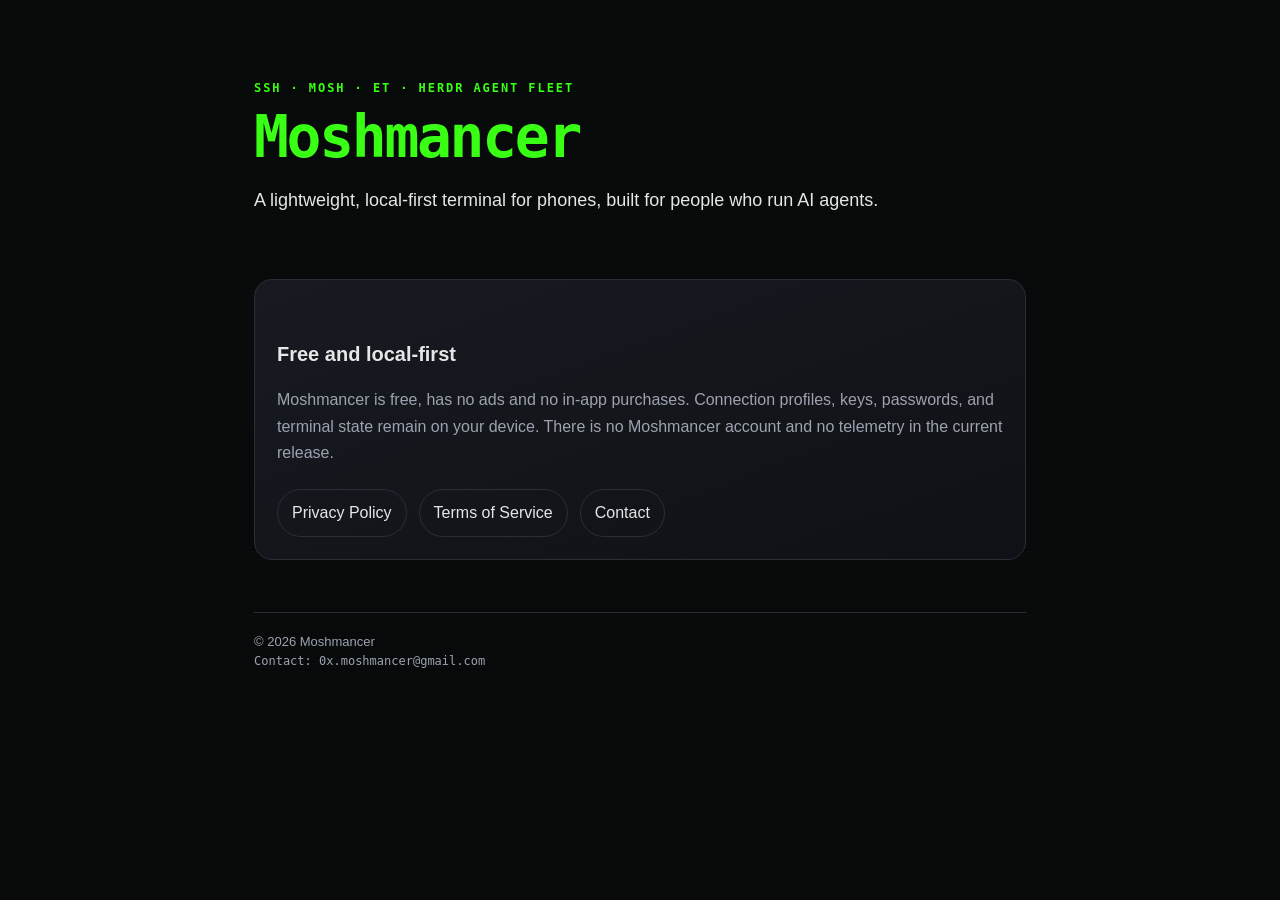
==== index.html @ 5819e2ba "Add Moshmancer public site and legal pages" ====
<!doctype html>
<html lang="en">
<head>
  <meta charset="utf-8">
  <meta name="viewport" content="width=device-width, initial-scale=1">
  <title>Moshmancer</title>
  <meta name="description" content="Moshmancer is a local-first SSH, Mosh, and ET terminal for AI agents.">
  <link rel="stylesheet" href="/assets/style.css">
</head>
<body>
<main class="wrap">
  <section class="hero">
    <div class="eyebrow">SSH · Mosh · ET · Herdr Agent Fleet</div>
    <h1>Moshmancer</h1>
    <p class="lede">A lightweight, local-first terminal for phones, built for people who run AI agents.</p>
  </section>
  <section class="card">
    <h2>Free and local-first</h2>
    <p>Moshmancer is free, has no ads and no in-app purchases. Connection profiles, keys, passwords, and terminal state remain on your device. There is no Moshmancer account and no telemetry in the current release.</p>
    <div class="links">
      <a href="/privacy/">Privacy Policy</a>
      <a href="/terms/">Terms of Service</a>
      <a href="mailto:0x.moshmancer@gmail.com">Contact</a>
    </div>
  </section>
  <footer>
    <div>© 2026 Moshmancer</div>
    <div class="meta">Contact: 0x.moshmancer@gmail.com</div>
  </footer>
</main>
</body>
</html>
---- assets/style.css ----
:root {
  color-scheme: dark;
  --bg: #08090b;
  --card: #121318;
  --border: #2a2e37;
  --text: #e6e6e6;
  --muted: #9ca3af;
  --neon: #39ff14;
  --cyan: #00ff9f;
}
* { box-sizing: border-box; }
html, body { margin: 0; padding: 0; }
body {
  background: var(--bg);
  color: var(--text);
  font: 16px/1.65 -apple-system, BlinkMacSystemFont, "Segoe UI", Roboto, "PingFang SC", "Noto Sans CJK SC", sans-serif;
}
body::before {
  content: "";
  position: fixed;
  inset: 0;
  pointer-events: none;
  background: repeating-linear-gradient(0deg, rgba(57,255,20,.018) 0 1px, transparent 1px 4px);
}
a { color: var(--cyan); text-decoration: none; }
a:hover { text-decoration: underline; }
.wrap { position: relative; max-width: 820px; margin: 0 auto; padding: 56px 24px 80px; }
.hero { padding: 24px 0 18px; }
.eyebrow { color: var(--neon); font: 700 12px/1.4 ui-monospace, SFMono-Regular, Menlo, monospace; letter-spacing: .16em; text-transform: uppercase; }
h1 { margin: 10px 0 8px; font: 800 clamp(32px, 8vw, 58px)/1.05 ui-monospace, SFMono-Regular, Menlo, monospace; color: var(--neon); letter-spacing: -.04em; }
h2 { margin: 36px 0 10px; font-size: 20px; color: var(--text); }
h3 { margin: 24px 0 8px; font-size: 16px; color: var(--neon); }
p, li { color: var(--muted); }
.lede { max-width: 680px; font-size: 18px; color: var(--text); }
.card { margin-top: 28px; padding: 22px; border: 1px solid var(--border); border-radius: 18px; background: linear-gradient(160deg, #171a21, #101116); }
.links { display: flex; flex-wrap: wrap; gap: 12px; margin-top: 22px; }
.links a { padding: 10px 14px; border: 1px solid var(--border); border-radius: 999px; color: var(--text); }
.links a:hover { border-color: var(--neon); text-decoration: none; }
.meta { color: var(--muted); font: 12px/1.5 ui-monospace, SFMono-Regular, Menlo, monospace; }
footer { margin-top: 52px; padding-top: 18px; border-top: 1px solid var(--border); color: var(--muted); font-size: 13px; }
code { color: var(--neon); }
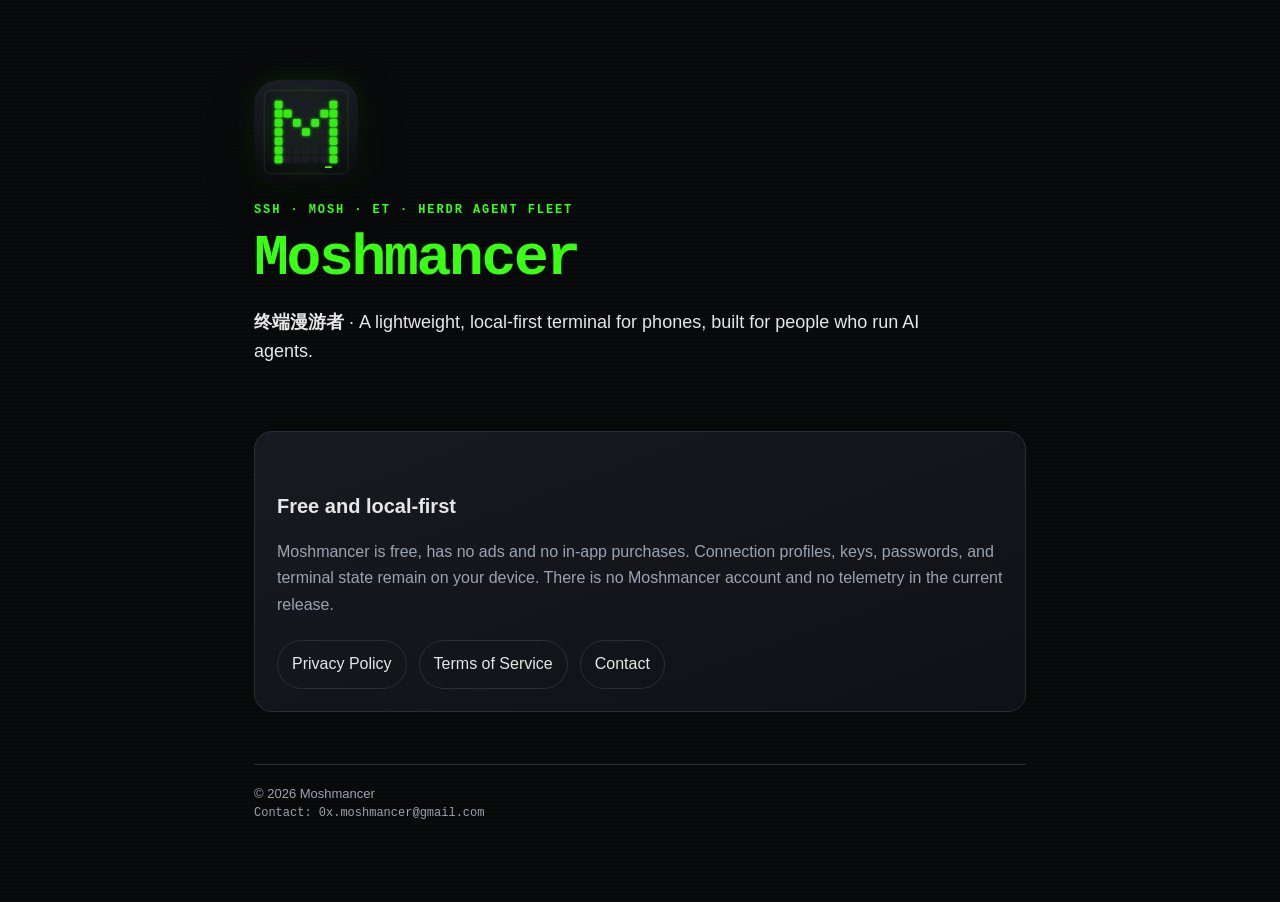
==== commit dfc129dd: "Add Moshmancer brand logo and Chinese name" ====
--- a/index.html
+++ b/index.html
@@ -5,14 +5,17 @@
   <meta name="viewport" content="width=device-width, initial-scale=1">
   <title>Moshmancer</title>
   <meta name="description" content="Moshmancer is a local-first SSH, Mosh, and ET terminal for AI agents.">
+  <link rel="icon" type="image/svg+xml" href="/assets/moshmancer-logo.svg">
+  <link rel="apple-touch-icon" href="/assets/apple-touch-icon.png">
   <link rel="stylesheet" href="/assets/style.css">
 </head>
 <body>
 <main class="wrap">
   <section class="hero">
+    <img class="brand-logo" src="/assets/moshmancer-logo.svg" alt="Moshmancer logo">
     <div class="eyebrow">SSH · Mosh · ET · Herdr Agent Fleet</div>
     <h1>Moshmancer</h1>
-    <p class="lede">A lightweight, local-first terminal for phones, built for people who run AI agents.</p>
+    <p class="lede"><strong>终端漫游者</strong> · A lightweight, local-first terminal for phones, built for people who run AI agents.</p>
   </section>
   <section class="card">
     <h2>Free and local-first</h2>
--- a/assets/style.css
+++ b/assets/style.css
@@ -39,3 +39,25 @@
 .meta { color: var(--muted); font: 12px/1.5 ui-monospace, SFMono-Regular, Menlo, monospace; }
 footer { margin-top: 52px; padding-top: 18px; border-top: 1px solid var(--border); color: var(--muted); font-size: 13px; }
 code { color: var(--neon); }
+
+.brand-logo {
+  display: block;
+  width: 104px;
+  height: 104px;
+  margin: 0 0 18px;
+  border-radius: 24px;
+  box-shadow: 0 18px 46px rgba(0, 0, 0, .48), 0 0 30px rgba(57,255,20,.12);
+}
+.legal-logo {
+  display: block;
+  width: 58px;
+  height: 58px;
+  margin: 0 0 18px;
+  border-radius: 14px;
+  box-shadow: 0 10px 28px rgba(0, 0, 0, .45);
+}
+@media (max-width: 560px) {
+  .brand-logo { width: 84px; height: 84px; border-radius: 20px; }
+}
+
+p strong { color: var(--text); }
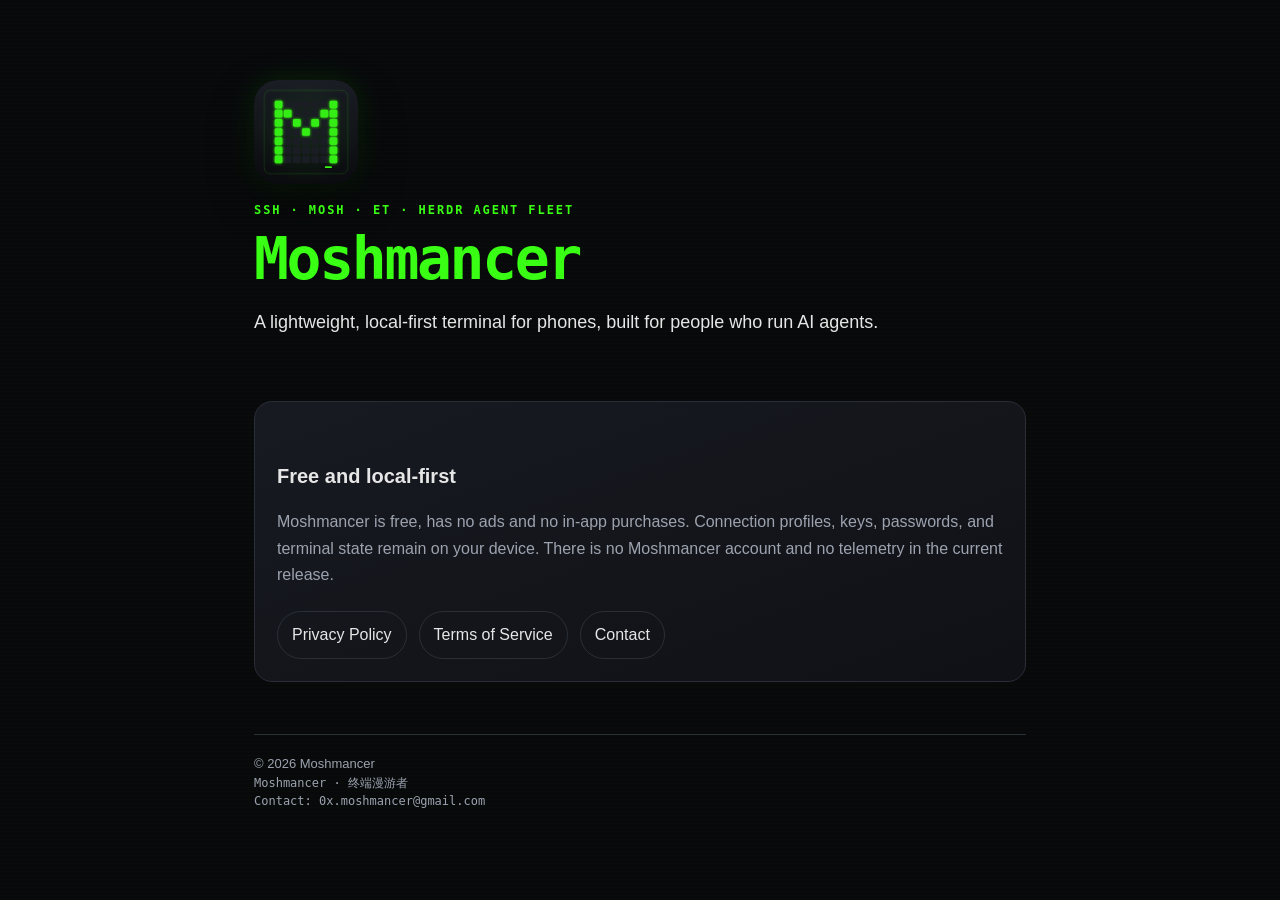
==== commit 2ad19943: "docs: keep the landing page English-first" ====
--- a/index.html
+++ b/index.html
@@ -15,7 +15,7 @@
     <img class="brand-logo" src="/assets/moshmancer-logo.svg" alt="Moshmancer logo">
     <div class="eyebrow">SSH · Mosh · ET · Herdr Agent Fleet</div>
     <h1>Moshmancer</h1>
-    <p class="lede"><strong>终端漫游者</strong> · A lightweight, local-first terminal for phones, built for people who run AI agents.</p>
+    <p class="lede">A lightweight, local-first terminal for phones, built for people who run AI agents.</p>
   </section>
   <section class="card">
     <h2>Free and local-first</h2>
@@ -28,6 +28,7 @@
   </section>
   <footer>
     <div>© 2026 Moshmancer</div>
+    <div class="meta">Moshmancer · 终端漫游者</div>
     <div class="meta">Contact: 0x.moshmancer@gmail.com</div>
   </footer>
 </main>
